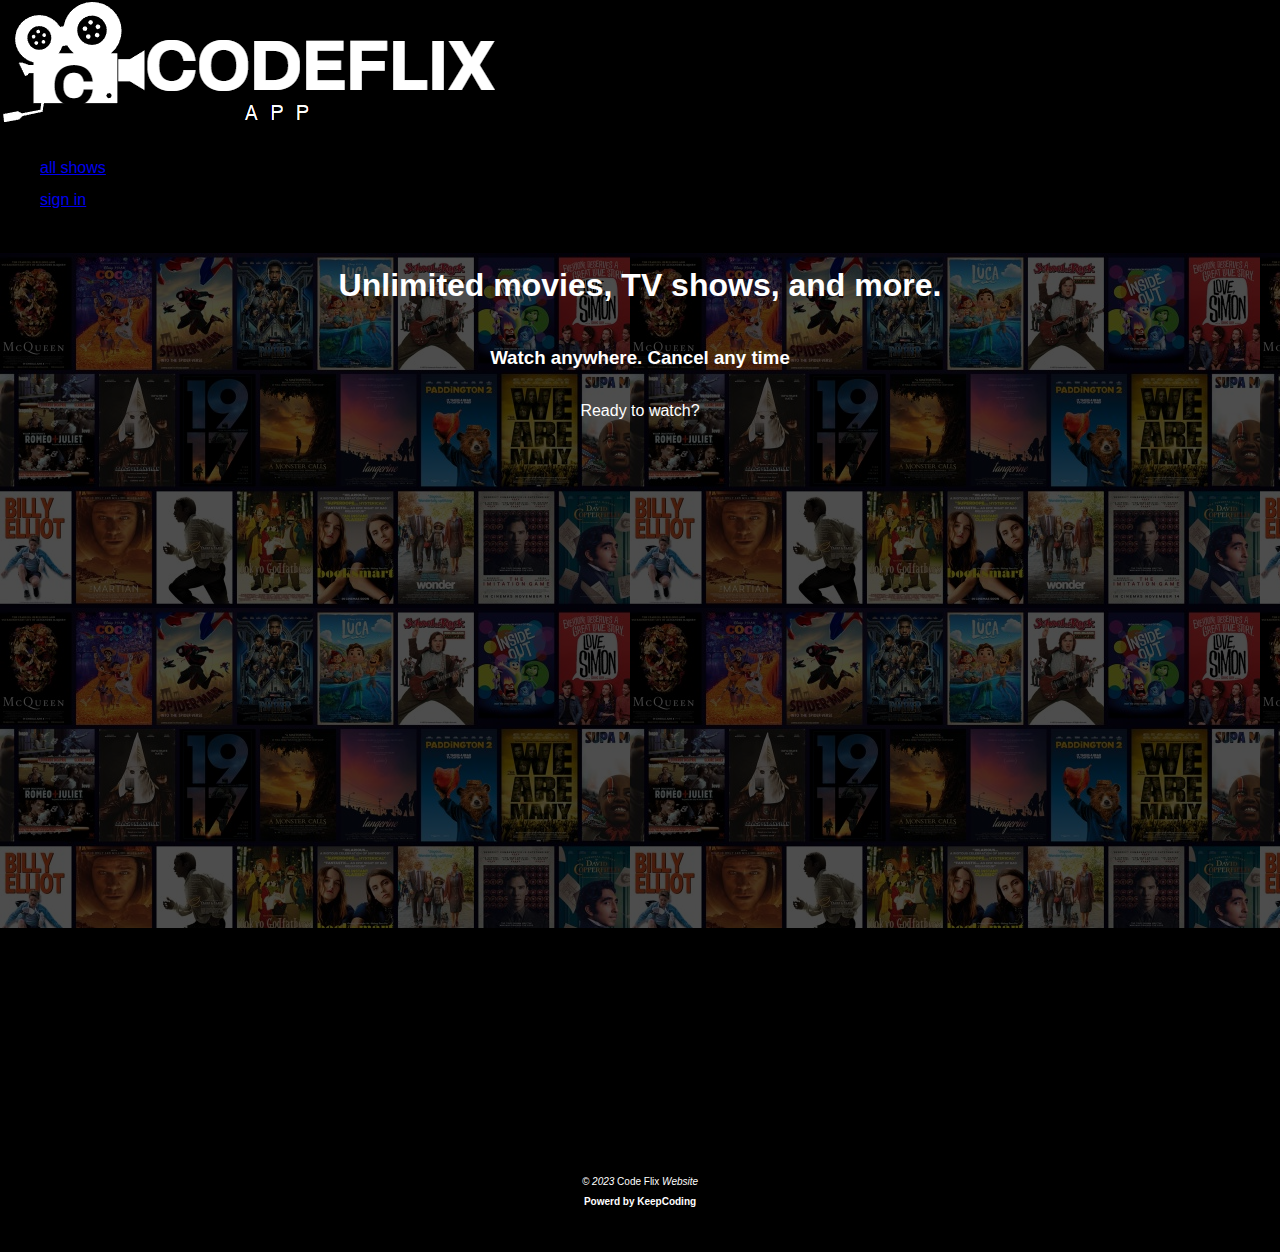
==== index.html @ ec3cf924 "Continuo con el header" ====
<!DOCTYPE html>
<html lang="es">
  <head>
    <meta charset="UTF-8" />
    <meta name="viewport" content="width=device-width, initial-scale=1.0" />
    <link rel="stylesheet" type="text/css" href="styles/normalize.css" />
    <link rel="stylesheet" type="text/css" href="common.css" />
    <link rel="stylesheet" type="text/css" href="styles/footer.css" />
    <link rel="stylesheet" type="text/css" href="styles/banner.css" />
    <title>Codeflix</title>
  </head>
  <body>
    <header class="header">
      <div class="header__logo">
        <img src="assets/app/codeflix.png" alt="Logo" title="Logo Codeflix" />
      </div>
      <nav class="header__nav">
        <ul>
          <li>
            <a href="#shows">all shows</a>
          </li>
          <li>
            <a href="sign-in.html">sign in</a>
          </li>
        </ul>
      </nav>
    </header>
    <!--FIN HEADER-->

    <main class="main">
      <section class="banner">
        <div class="banner__image"></div>
        <div class="banner__content">
          <h1>Unlimited movies, TV shows, and more.</h1>
          <h3>Watch anywhere. Cancel any time</h3>
          <p>Ready to watch?</p>
        </div>
      </section>
    </main>

    <footer class="footer">
      <p class="footer__text no--margin">
        &copy 2023 <em class="footer__brand">Code Flix</em> Website
      </p>
      <p class="no--margin"><strong>Powerd by KeepCoding</strong></p>
    </footer>
  </body>
</html>
---- styles/footer.css ----
@import "common.css";

.footer{
    background-color: var(--black);
    color: var(--white);
    text-align: center;
    padding: 40px;
    font-size: 1rem;
}

.footer__text{
    font-style: italic;
}

.footer__brand{
    font-style: normal;
}
---- styles/banner.css ----
@import "common.css";

.banner{
    height: 75vh;
    text-align: center;
    position: relative;
}

.banner__content{
    position: relative;
    z-index: 1;
}

.banner__image{
    background-image: url('../assets/app/catalog.jpg');
    background-repeat: repeat;
    position: absolute;
    top: 0;
    bottom: 0;
    right: 0;
    left: 0;
    z-index: 0;
    opacity: 0.3;
}
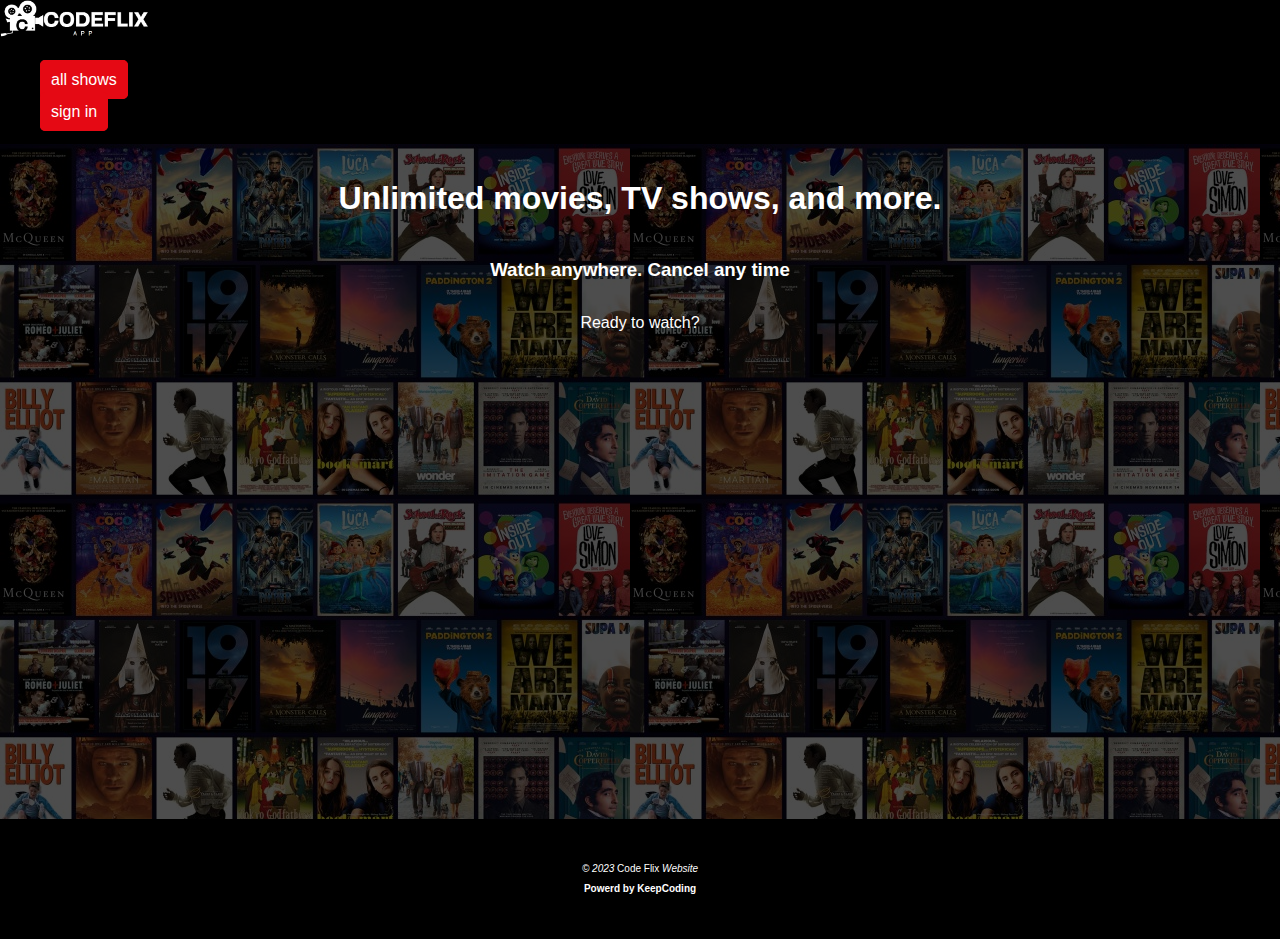
==== commit adf3c449: "Agrego archivo de componentes y continuo maquetando el header y navbar" ====
--- a/index.html
+++ b/index.html
@@ -4,26 +4,30 @@
     <meta charset="UTF-8" />
     <meta name="viewport" content="width=device-width, initial-scale=1.0" />
     <link rel="stylesheet" type="text/css" href="styles/normalize.css" />
-    <link rel="stylesheet" type="text/css" href="common.css" />
+    <link rel="stylesheet" type="text/css" href="styles/variables.css" />
+    <link rel="stylesheet" type="text/css" href="styles/common.css" />
     <link rel="stylesheet" type="text/css" href="styles/footer.css" />
     <link rel="stylesheet" type="text/css" href="styles/banner.css" />
+    <link rel="stylesheet" type="text/css" href="styles/header.css" />
+    <link rel="stylesheet" type="text/css" href="styles/componets.css" />
     <title>Codeflix</title>
   </head>
-  <body>
+  <body class="main__container">
     <header class="header">
       <div class="header__logo">
         <img src="assets/app/codeflix.png" alt="Logo" title="Logo Codeflix" />
       </div>
       <nav class="header__nav">
         <ul>
-          <li>
-            <a href="#shows">all shows</a>
+          <li class="header__nav__item no--underline">
+            <a class="btn" href="#shows">all shows</a>
           </li>
-          <li>
-            <a href="sign-in.html">sign in</a>
+          <li class="header__nav__item no--underline">
+            <a class="btn" href="sign-in.html">sign in</a>
           </li>
         </ul>
       </nav>
+      <!--FIN NAV-->
     </header>
     <!--FIN HEADER-->
 
@@ -36,6 +40,7 @@
           <p>Ready to watch?</p>
         </div>
       </section>
+      <!--FIN BANNER-->
     </main>
 
     <footer class="footer">
@@ -44,5 +49,6 @@
       </p>
       <p class="no--margin"><strong>Powerd by KeepCoding</strong></p>
     </footer>
+    <!--FIN FOOTER-->
   </body>
 </html>
--- a/styles/variables.css
+++ b/styles/variables.css
@@ -0,0 +1,7 @@
+:root{
+    --black: #000;
+    --white: #fff;
+    --main-brand-color: #e50914;
+    --main-brand-color-light: #e44e54;
+    font-family: sans-serif;
+}--- a/styles/common.css
+++ b/styles/common.css
@@ -0,0 +1,34 @@
+@import url("variables.css");
+
+/***** RESET ******/
+html {
+    box-sizing: border-box;
+    font-size: 62.5%; /* 1 rem = 10px */    
+}
+*, *:before, *:after {
+    box-sizing: inherit;
+}
+body {
+    font-size: 1.6rem;
+    line-height: 2;
+    background-color:var(--black);
+}
+
+.main_container{
+    width: 100vw;
+    height: 100vh;
+    overflow: hidden;
+    color: var(--white);
+}
+
+.no--margin{
+    margin: 0;
+}
+
+.no--underline{
+    text-decoration: none;
+}
+
+.hidden{
+    display: none;
+}--- a/styles/footer.css
+++ b/styles/footer.css
@@ -1,4 +1,4 @@
-@import "common.css";
+@import url("variables.css");
 
 .footer{
     background-color: var(--black);
--- a/styles/banner.css
+++ b/styles/banner.css
@@ -1,9 +1,11 @@
-@import "common.css";
+@import url("variables.css");
 
 .banner{
     height: 75vh;
+    overflow: hidden;
     text-align: center;
     position: relative;
+    color: var(--white);
 }
 
 .banner__content{
--- a/styles/header.css
+++ b/styles/header.css
@@ -0,0 +1,26 @@
+@import url("variables.css");
+
+.header{
+    position: sticky;
+    background-color: var(--black);
+    top: 0;
+    z-index: 2;
+}
+
+.header__logo{
+    max-width: 15rem;
+}
+
+.header__logo img{
+    width: 100%;
+    height: 100%;
+}
+
+.header__nav__item{
+    list-style: none;
+}
+
+.header__nav__item a{
+    text-decoration: none;
+    
+}--- a/styles/componets.css
+++ b/styles/componets.css
@@ -0,0 +1,9 @@
+@import url("variables.css");
+
+.btn{
+    color: var(--white);
+    background-color: var(--main-brand-color);
+    padding: 1rem;
+    border-radius: .5rem;
+    border: 1px solid var(--main-brand-color);
+}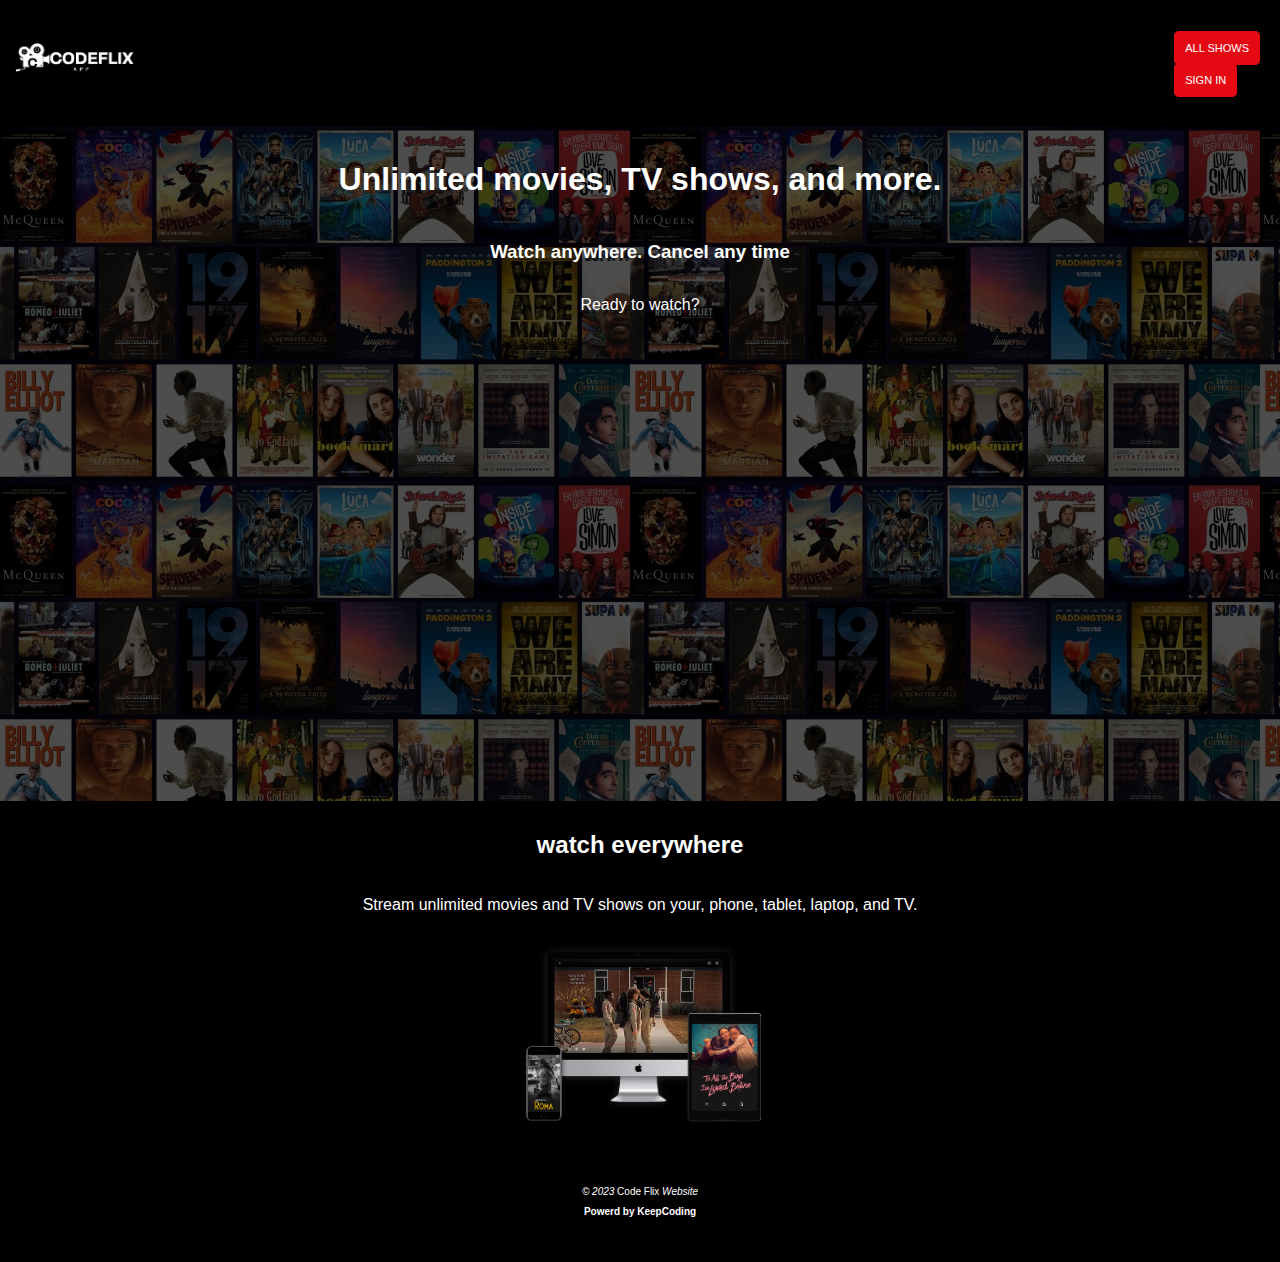
==== commit e4fca94c: "Termino el header, info y comienzo con el responsive" ====
--- a/index.html
+++ b/index.html
@@ -10,6 +10,7 @@
     <link rel="stylesheet" type="text/css" href="styles/banner.css" />
     <link rel="stylesheet" type="text/css" href="styles/header.css" />
     <link rel="stylesheet" type="text/css" href="styles/componets.css" />
+    <link rel="stylesheet" type="text/css" href="styles/info.css" />
     <title>Codeflix</title>
   </head>
   <body class="main__container">
@@ -19,7 +20,7 @@
       </div>
       <nav class="header__nav">
         <ul>
-          <li class="header__nav__item no--underline">
+          <li class="header__nav__item no--underline hidden--xs">
             <a class="btn" href="#shows">all shows</a>
           </li>
           <li class="header__nav__item no--underline">
@@ -41,6 +42,25 @@
         </div>
       </section>
       <!--FIN BANNER-->
+
+      <section class="info">
+        <!-- texto -->
+        <div class="info__text">
+          <h2>watch everywhere</h2>
+          <p>
+            Stream unlimited movies and TV shows on your, phone, tablet, laptop,
+            and TV.
+          </p>
+        </div>
+        <!-- video -->
+        <div class="info__video">
+          <img src="assets/app/device-pile.png" alt="video image" />
+          <video src="assets/app/video-devices.m4v" muted autoplay loop>
+            <source src="assets/app/video-devices.m4v" type="video/mp4" />
+          </video>
+        </div>
+      </section>
+      <!--FIN INFO-->
     </main>
 
     <footer class="footer">
--- a/styles/common.css
+++ b/styles/common.css
@@ -12,6 +12,7 @@
     font-size: 1.6rem;
     line-height: 2;
     background-color:var(--black);
+    color: var(--white);
 }
 
 .main_container{
@@ -29,6 +30,6 @@
     text-decoration: none;
 }
 
-.hidden{
+.hidden--xs{
     display: none;
 }--- a/styles/header.css
+++ b/styles/header.css
@@ -5,10 +5,14 @@
     background-color: var(--black);
     top: 0;
     z-index: 2;
+    display: flex;
+    justify-content: space-between;
+    align-items: center;
+    padding: 1.5rem;
 }
 
 .header__logo{
-    max-width: 15rem;
+    max-width: 12rem;
 }
 
 .header__logo img{
--- a/styles/componets.css
+++ b/styles/componets.css
@@ -6,4 +6,14 @@
     padding: 1rem;
     border-radius: .5rem;
     border: 1px solid var(--main-brand-color);
+    font-size: 1.1rem;
+    margin: .5rem;
+    text-transform: uppercase;
+}
+
+/* RESPONSIVE */
+@media screen and (min-width: 768px){
+    .hidden--xs{
+        display: block;
+    }
 }--- a/styles/info.css
+++ b/styles/info.css
@@ -0,0 +1,28 @@
+.info {
+    width: 90%;
+    margin: 0 auto;
+    max-width: 768px;
+  }
+
+  .info__text{
+    text-align: center;
+  }
+  
+  .info .info__video {
+    position: relative;
+    display: flex;
+    justify-content: center;
+  }
+  
+  .info .info__video img {
+    position: relative;
+    z-index: 2;
+    width: 274px;
+  }
+  
+  .info .info__video video {
+    position: absolute;
+    z-index: 1;
+    top: 30px;
+    width: 175px;
+  }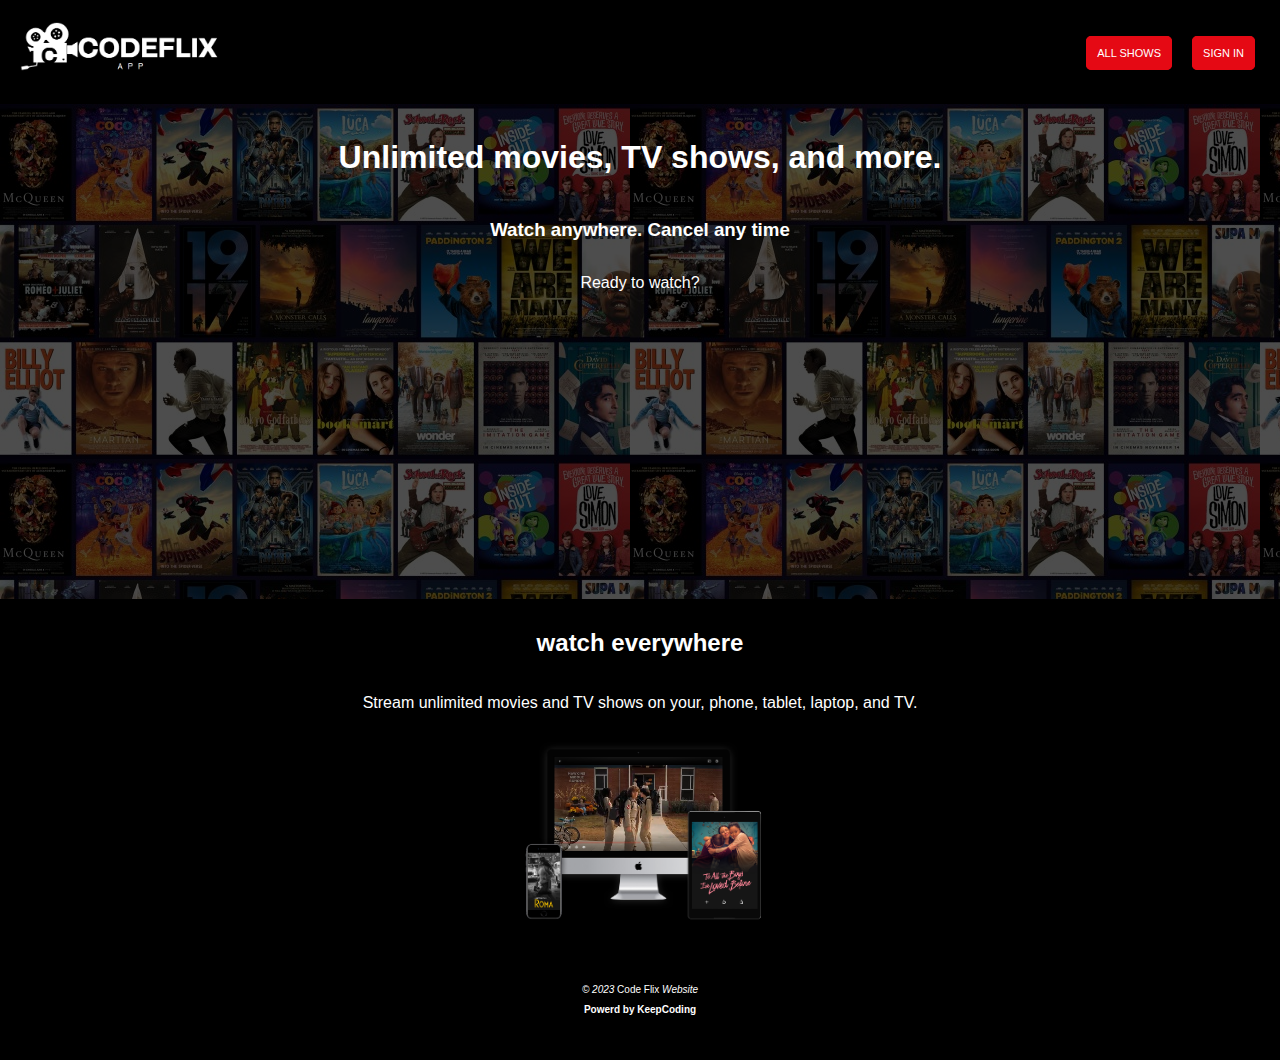
==== commit c4a6ab67: "Trabajo en el responsive del navbar y el banner" ====
--- a/index.html
+++ b/index.html
@@ -19,7 +19,7 @@
         <img src="assets/app/codeflix.png" alt="Logo" title="Logo Codeflix" />
       </div>
       <nav class="header__nav">
-        <ul>
+        <ul class="header__list">
           <li class="header__nav__item no--underline hidden--xs">
             <a class="btn" href="#shows">all shows</a>
           </li>
--- a/styles/banner.css
+++ b/styles/banner.css
@@ -23,4 +23,17 @@
     left: 0;
     z-index: 0;
     opacity: 0.3;
-}+}
+
+@media(min-width: 768px){
+    .banner{
+        height: 55vh;
+    }
+}
+
+/* SOLO APLICA EL HOVER CUANDO ESTE DISPONIBLE */
+/* @media(hover: hover){
+    p:hover{
+        color: yellow;
+    }
+} */--- a/styles/header.css
+++ b/styles/header.css
@@ -8,7 +8,7 @@
     display: flex;
     justify-content: space-between;
     align-items: center;
-    padding: 1.5rem;
+    padding: 2rem;
 }
 
 .header__logo{
@@ -20,6 +20,12 @@
     height: 100%;
 }
 
+.header__list{
+    display: flex;
+    align-items: center;
+    gap: 1rem;
+}
+
 .header__nav__item{
     list-style: none;
 }
@@ -27,4 +33,10 @@
 .header__nav__item a{
     text-decoration: none;
     
+}
+
+@media(min-width: 768px){
+    .header__logo{
+        max-width: 20rem;
+    }
 }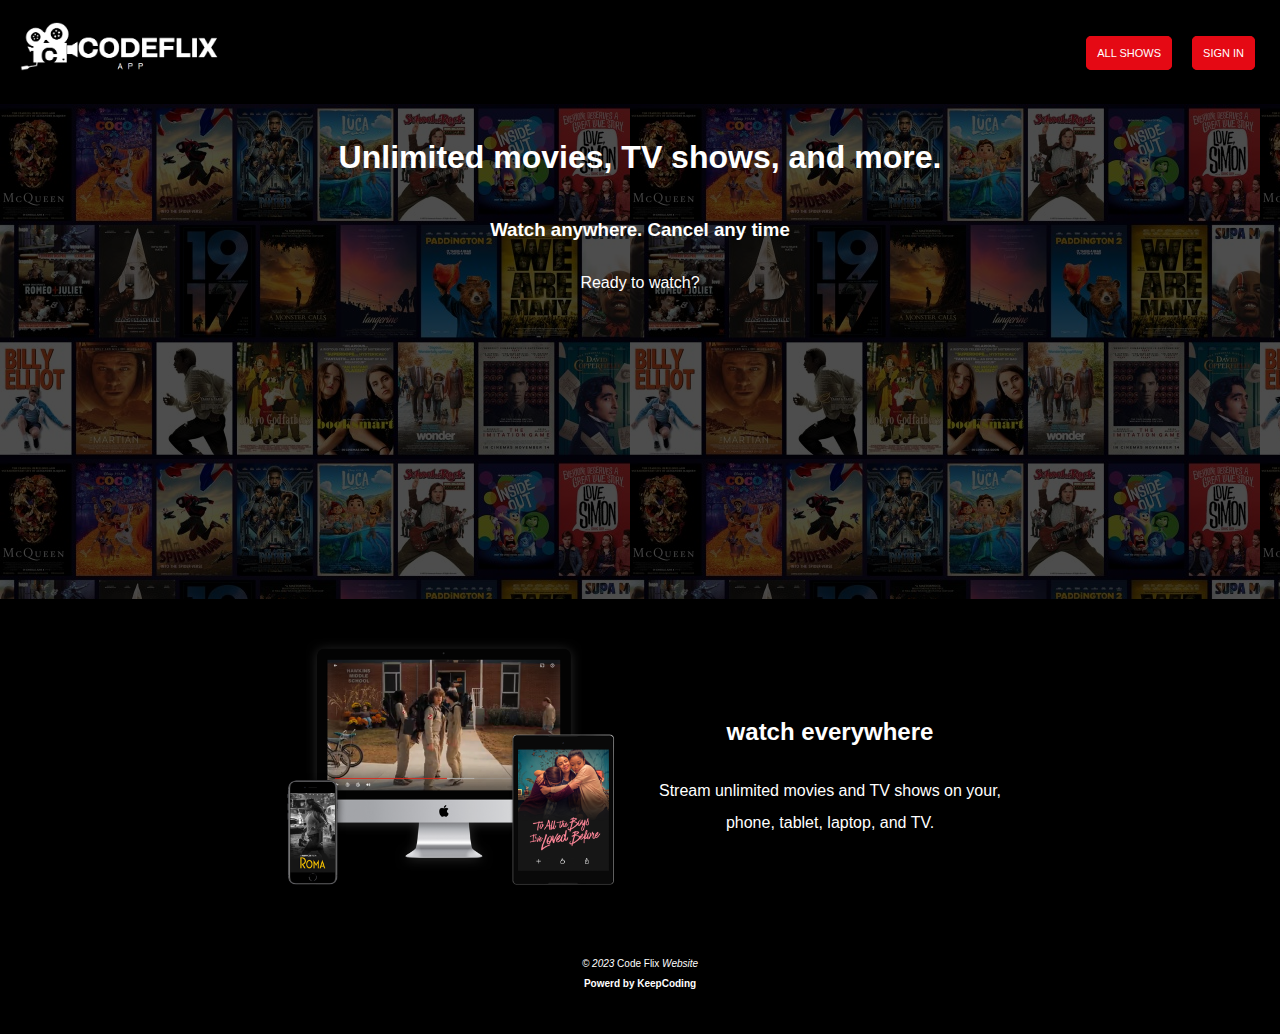
==== commit 2ece7bfe: "trabajo sobre el formulario" ====
--- a/index.html
+++ b/index.html
@@ -55,7 +55,13 @@
         <!-- video -->
         <div class="info__video">
           <img src="assets/app/device-pile.png" alt="video image" />
-          <video src="assets/app/video-devices.m4v" muted autoplay loop>
+          <video
+            src="assets/app/video-devices.m4v"
+            playsinline
+            muted
+            autoplay
+            loop
+          >
             <source src="assets/app/video-devices.m4v" type="video/mp4" />
           </video>
         </div>
--- a/styles/common.css
+++ b/styles/common.css
@@ -15,7 +15,7 @@
     color: var(--white);
 }
 
-.main_container{
+.main__container{
     width: 100vw;
     height: 100vh;
     overflow: hidden;
--- a/styles/info.css
+++ b/styles/info.css
@@ -25,4 +25,23 @@
     z-index: 1;
     top: 30px;
     width: 175px;
+  }
+  
+  @media(min-width: 768px){
+    .info .info__video img{
+      width: 380px;
+    }
+
+    .info .info__video video{
+      width: 240px;
+    }
+  }
+
+  @media(min-width: 1024px){
+    .info{
+      display: flex;
+      flex-direction: row-reverse;
+      align-items: center;
+      padding-top: 3rem;
+    }
   }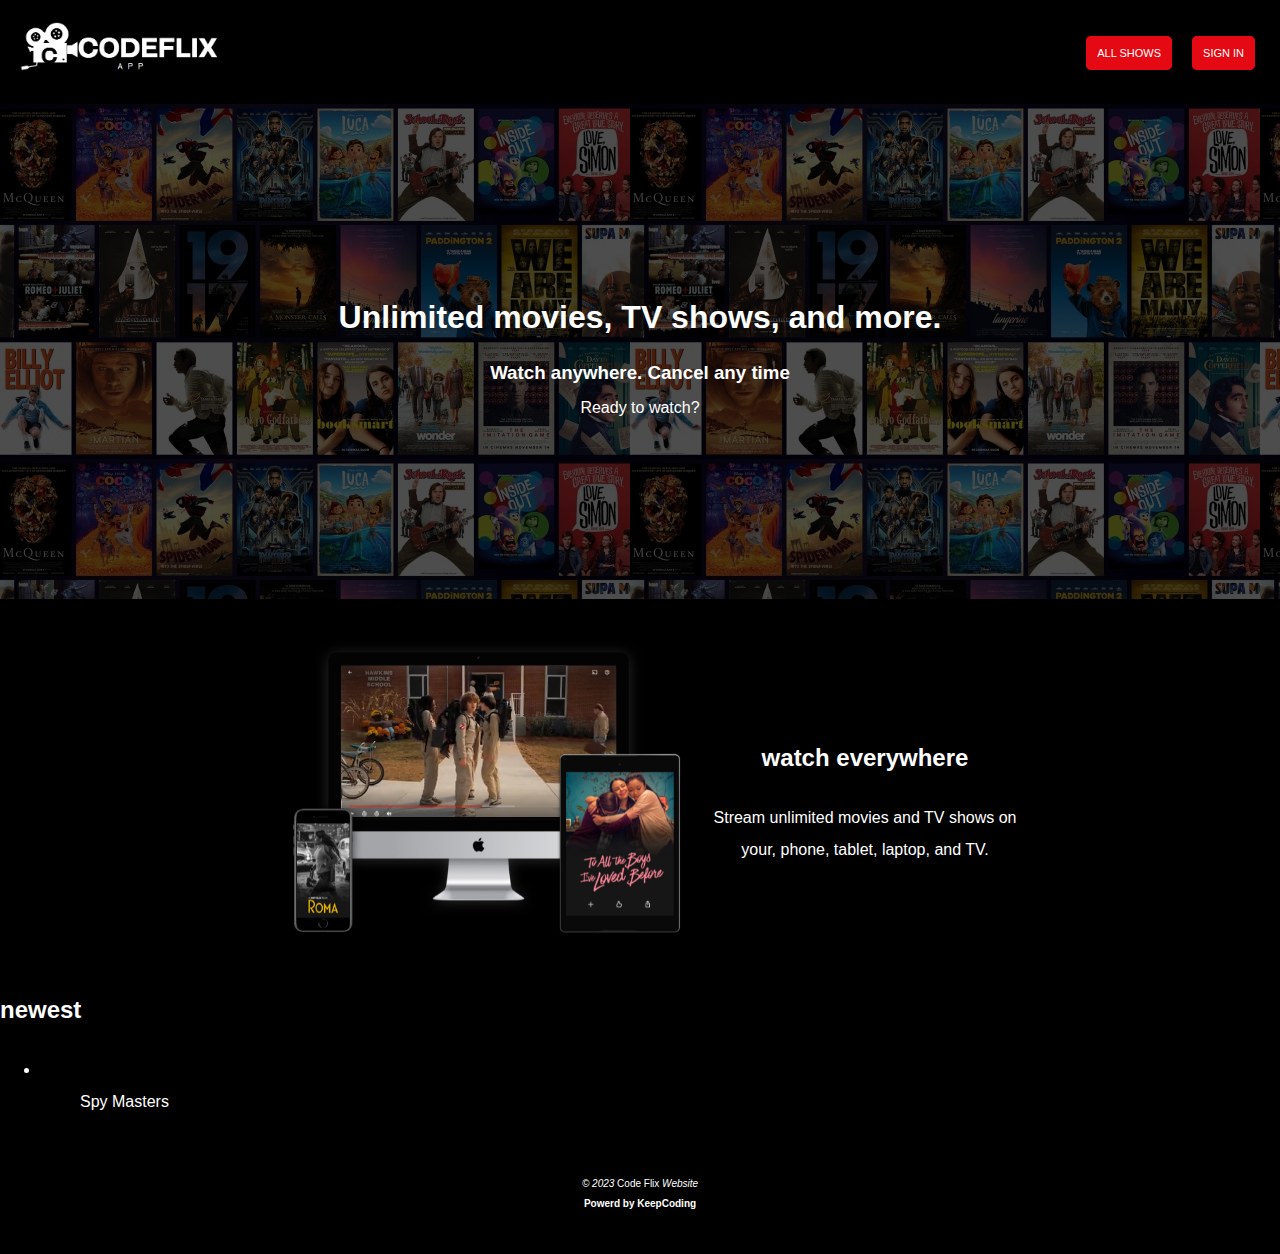
==== commit 95d98bff: "Comienzo cno la seccion de shows" ====
--- a/index.html
+++ b/index.html
@@ -37,8 +37,8 @@
         <div class="banner__image"></div>
         <div class="banner__content">
           <h1>Unlimited movies, TV shows, and more.</h1>
-          <h3>Watch anywhere. Cancel any time</h3>
-          <p>Ready to watch?</p>
+          <h3 class="no--margin">Watch anywhere. Cancel any time</h3>
+          <p class="no--margin">Ready to watch?</p>
         </div>
       </section>
       <!--FIN BANNER-->
@@ -67,8 +67,25 @@
         </div>
       </section>
       <!--FIN INFO-->
+
+      <section class="shows">
+        <!-- SERIES -->
+        <section class="">
+          <h2>newest</h2>
+          <ul>
+            <li>
+              <figure>
+                <img src="" alt="" />
+                <figcaption>Spy Masters</figcaption>
+              </figure>
+            </li>
+          </ul>
+        </section>
+        <!-- DOCUS -->
+        <section class=""></section>
+      </section>
     </main>
-
+    <!--FIN SHOWS-->
     <footer class="footer">
       <p class="footer__text no--margin">
         &copy 2023 <em class="footer__brand">Code Flix</em> Website
--- a/styles/common.css
+++ b/styles/common.css
@@ -18,7 +18,6 @@
 .main__container{
     width: 100vw;
     height: 100vh;
-    overflow: hidden;
     color: var(--white);
 }
 
@@ -30,6 +29,10 @@
     text-decoration: none;
 }
 
+.no--resize{
+    resize: none;
+}
+
 .hidden--xs{
     display: none;
 }--- a/styles/banner.css
+++ b/styles/banner.css
@@ -1,16 +1,23 @@
 @import url("variables.css");
 
 .banner{
-    height: 75vh;
+    height: 65vh;
     overflow: hidden;
     text-align: center;
     position: relative;
     color: var(--white);
+    display: flex;
+    align-items: center;
+    justify-content: center;
 }
 
 .banner__content{
     position: relative;
     z-index: 1;
+}
+
+.banner__content > h1{
+    line-height: 1;
 }
 
 .banner__image{
--- a/styles/componets.css
+++ b/styles/componets.css
@@ -11,6 +11,35 @@
     text-transform: uppercase;
 }
 
+.btn:hover{
+    cursor: pointer;
+}
+
+.btn__secondary{
+    background-color: rgba(0, 0, 0, 0);
+    border: 1px solid var(--white);
+}
+.form__element{
+    display: flex;
+    flex-direction: column;
+    margin-bottom: 1rem;
+}
+
+.form__label{
+    margin-bottom: .8rem;
+    font-size: 1.5rem;
+    font-weight: 400;
+    text-transform: capitalize;
+}
+
+.form__input{
+    padding: 1.2rem 1rem;
+    border-radius: .5rem;
+    background-color:rgb(83, 90, 91);
+    border: none;
+    color: var(--white);
+}
+
 /* RESPONSIVE */
 @media screen and (min-width: 768px){
     .hidden--xs{
--- a/styles/info.css
+++ b/styles/info.css
@@ -29,11 +29,11 @@
   
   @media(min-width: 768px){
     .info .info__video img{
-      width: 380px;
+      width: 450px;
     }
 
     .info .info__video video{
-      width: 240px;
+      width: 280px;
     }
   }
 
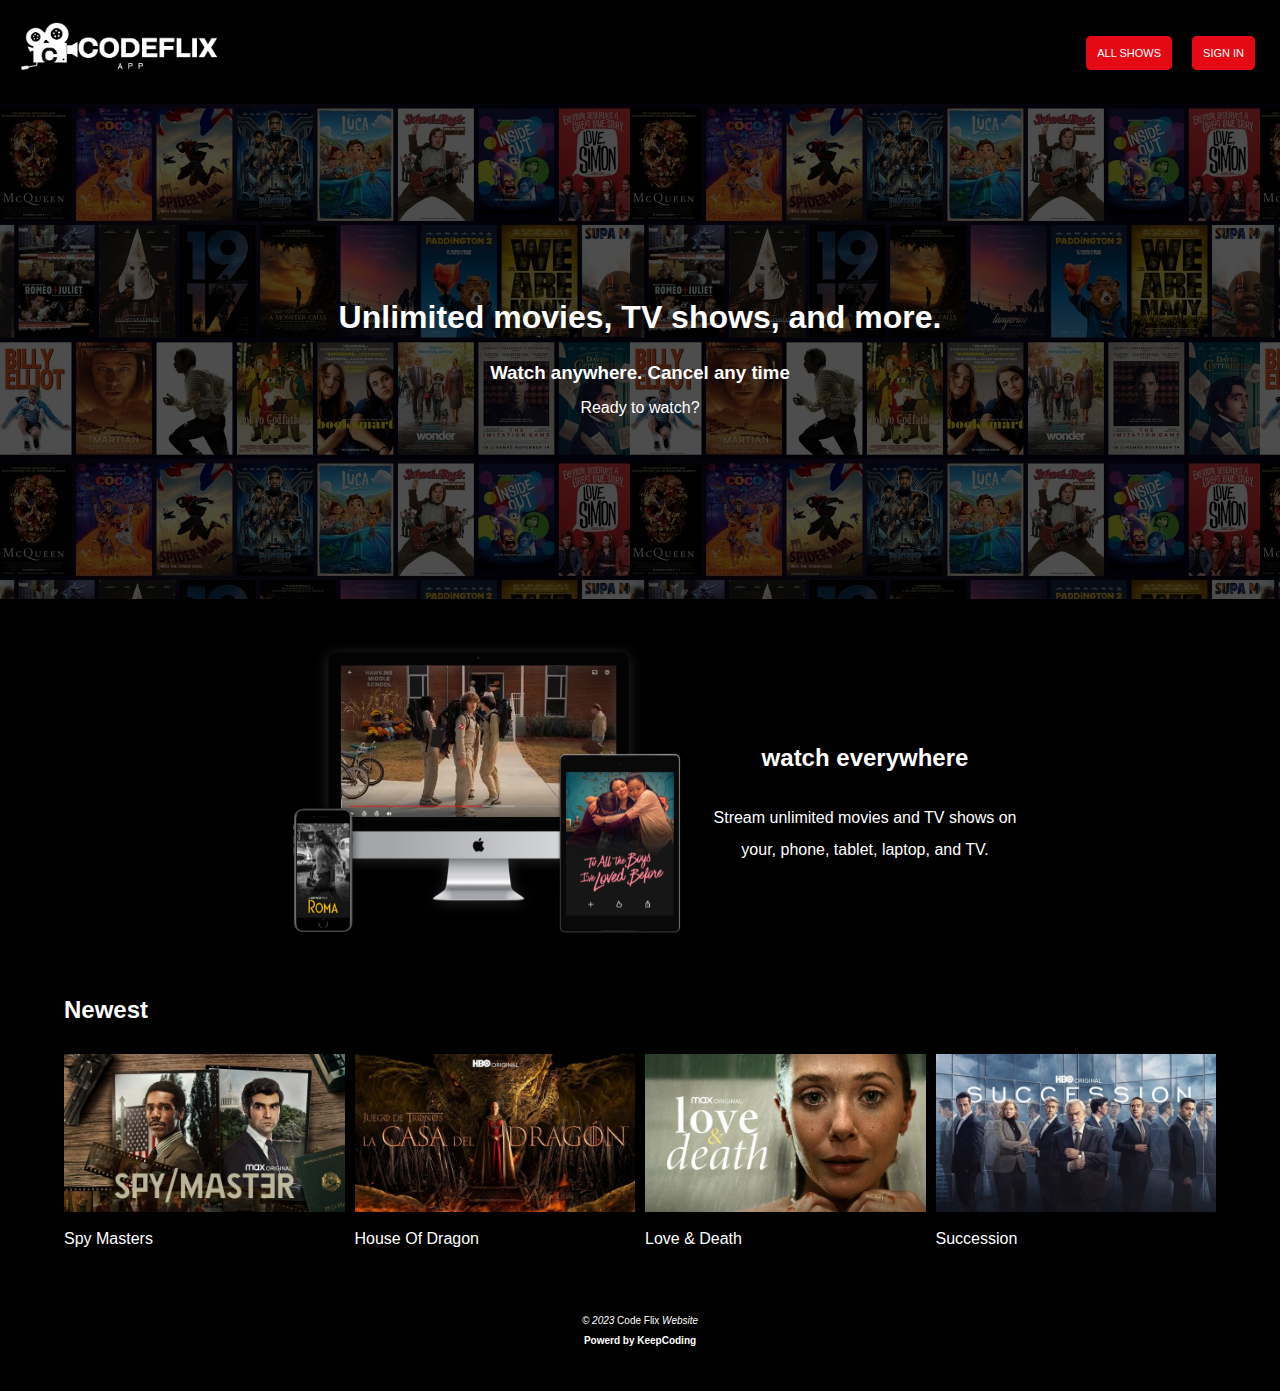
==== commit ad20d03d: "Continuo con la seccion de shows y agrego animaciones al banner" ====
--- a/index.html
+++ b/index.html
@@ -11,12 +11,21 @@
     <link rel="stylesheet" type="text/css" href="styles/header.css" />
     <link rel="stylesheet" type="text/css" href="styles/componets.css" />
     <link rel="stylesheet" type="text/css" href="styles/info.css" />
+    <link rel="stylesheet" type="text/css" href="styles/shows.css" />
+    <meta property="og:title" content="Codeflix" />
+    <meta property="og:description" content="Codeflix website description" />
+    <meta
+      property="og:image"
+      content="https://github.com/Snipsx17/html-css-keepcoding/blob/main/assets/app/catalog.jpg?raw=true"
+    />
     <title>Codeflix</title>
   </head>
   <body class="main__container">
     <header class="header">
       <div class="header__logo">
-        <img src="assets/app/codeflix.png" alt="Logo" title="Logo Codeflix" />
+        <a href="index.html"
+          ><img src="assets/app/codeflix.png" alt="Logo" title="Logo Codeflix"
+        /></a>
       </div>
       <nav class="header__nav">
         <ul class="header__list">
@@ -70,13 +79,34 @@
 
       <section class="shows">
         <!-- SERIES -->
-        <section class="">
+        <section class="series">
           <h2>newest</h2>
-          <ul>
+          <ul class="shows__list">
             <li>
               <figure>
-                <img src="" alt="" />
+                <img src="assets/series/serie_1.jpg" alt="spy masters" />
                 <figcaption>Spy Masters</figcaption>
+              </figure>
+            </li>
+
+            <li>
+              <figure>
+                <img src="assets/series/serie_2.jpg" alt="house of dragon" />
+                <figcaption>house of dragon</figcaption>
+              </figure>
+            </li>
+
+            <li>
+              <figure>
+                <img src="assets/series/serie_3.jpg" alt="love & death" />
+                <figcaption>love & death</figcaption>
+              </figure>
+            </li>
+
+            <li>
+              <figure>
+                <img src="assets/series/serie_4.jpg" alt="succession" />
+                <figcaption>succession</figcaption>
               </figure>
             </li>
           </ul>
--- a/styles/banner.css
+++ b/styles/banner.css
@@ -14,6 +14,7 @@
 .banner__content{
     position: relative;
     z-index: 1;
+    animation: fade-In .8s ease;
 }
 
 .banner__content > h1{
@@ -43,4 +44,15 @@
     p:hover{
         color: yellow;
     }
-} */+} */
+
+@keyframes fade-In {
+    0%{
+        opacity: 0;
+        top: 200px;
+    }
+    100%{
+        opacity: 1;
+        top: 0px;
+    }
+}--- a/styles/componets.css
+++ b/styles/componets.css
@@ -9,10 +9,12 @@
     font-size: 1.1rem;
     margin: .5rem;
     text-transform: uppercase;
+    transition: all .2s linear;
 }
 
 .btn:hover{
     cursor: pointer;
+    background-color: var(--main-brand-color-light);
 }
 
 .btn__secondary{
--- a/styles/shows.css
+++ b/styles/shows.css
@@ -0,0 +1,34 @@
+.shows{
+    width: 90vw;
+    margin: 0 auto;
+}
+
+.series h2{
+    text-transform: capitalize;
+}
+
+.shows__list{
+    list-style: none;
+    display: grid;
+    grid-template-columns: repeat(2, 1fr);
+    gap: 1rem;
+    padding: 0;
+}
+
+.shows__list li img{
+    width: 100%;
+}
+
+.shows__list figure{
+    margin: 0;
+}
+
+.shows__list figcaption{
+    text-transform: capitalize;
+}
+
+@media(min-width: 768px){
+    .shows__list{
+        grid-template-columns: repeat(4, 1fr);
+    }
+}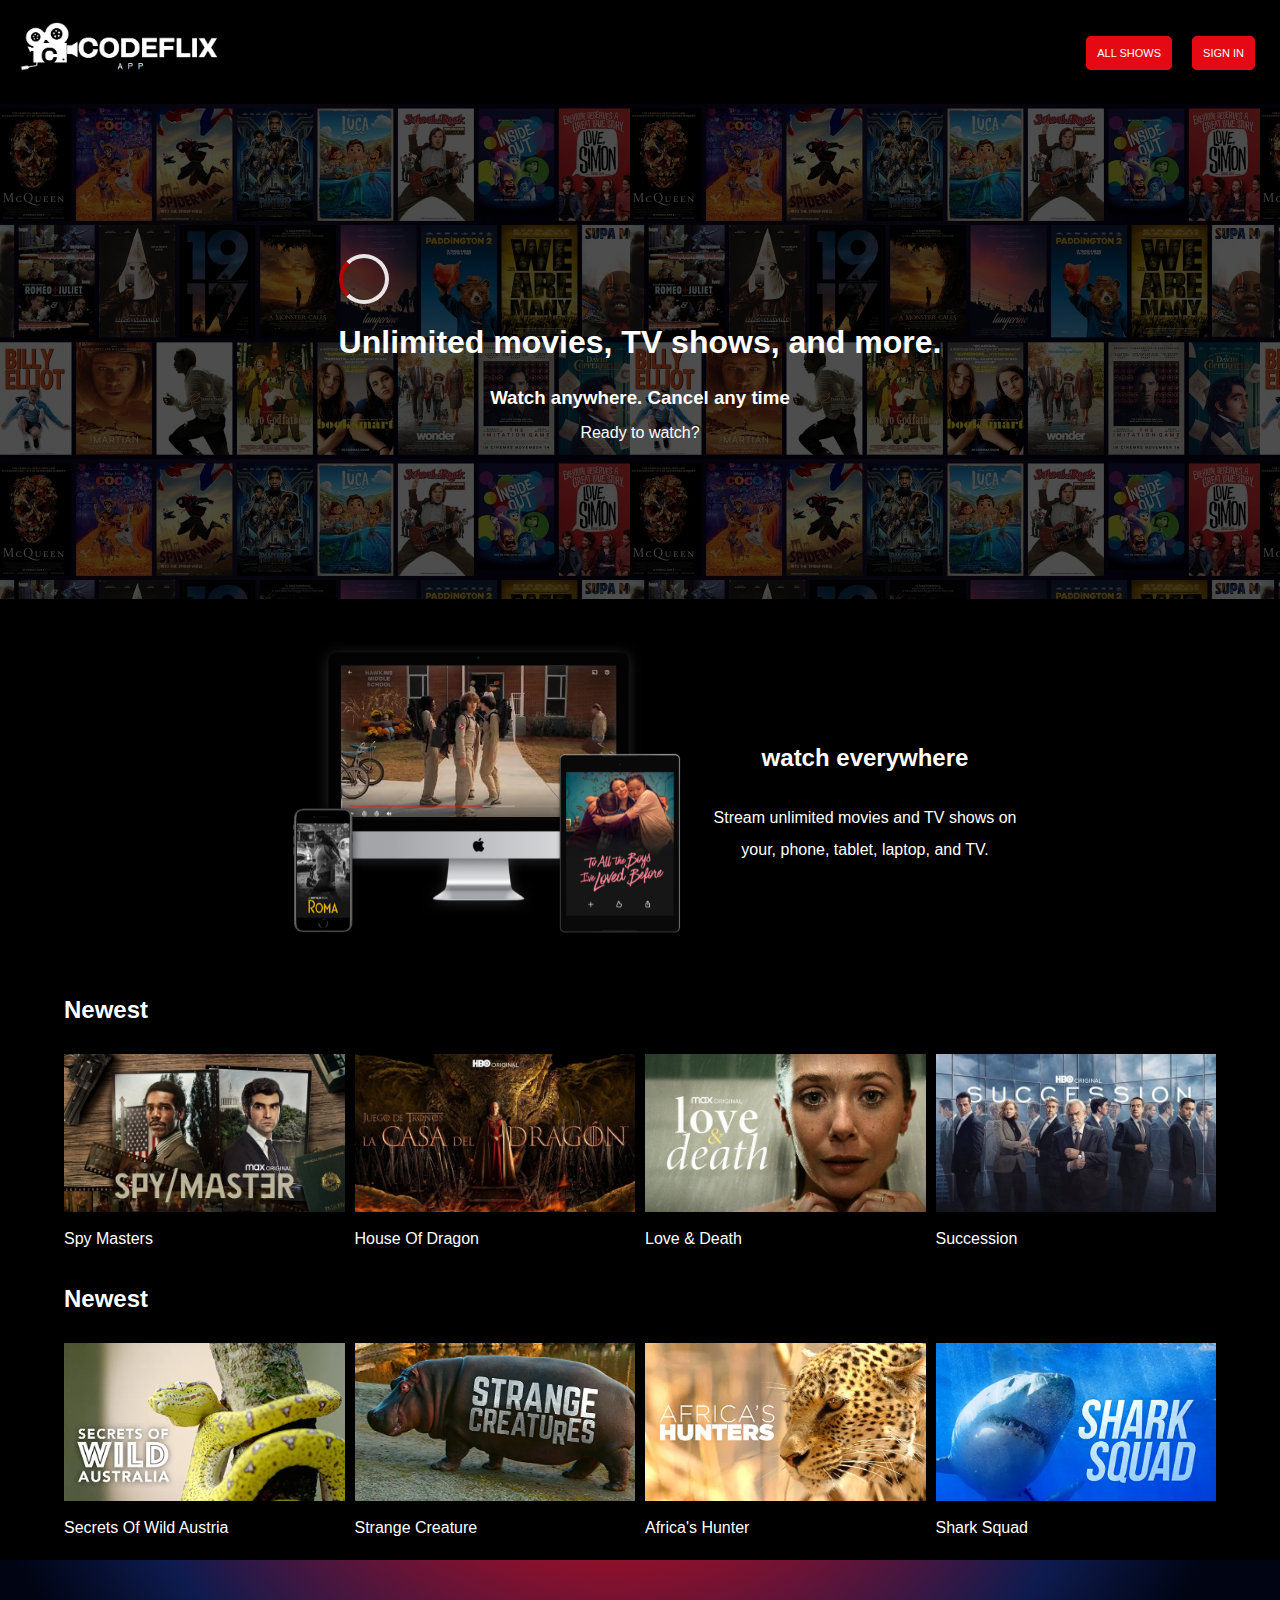
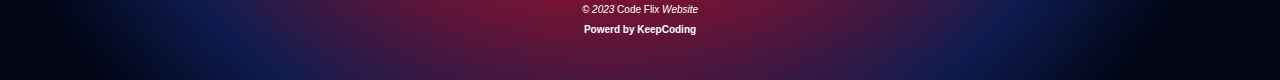
==== commit 2928120c: "Termino la segunda seccion de documentales" ====
--- a/index.html
+++ b/index.html
@@ -45,6 +45,7 @@
       <section class="banner">
         <div class="banner__image"></div>
         <div class="banner__content">
+          <div class="spinner"></div>
           <h1>Unlimited movies, TV shows, and more.</h1>
           <h3 class="no--margin">Watch anywhere. Cancel any time</h3>
           <p class="no--margin">Ready to watch?</p>
@@ -112,7 +113,41 @@
           </ul>
         </section>
         <!-- DOCUS -->
-        <section class=""></section>
+        <section class="docus">
+          <h2>newest</h2>
+          <ul class="shows__list">
+            <li>
+              <figure>
+                <img
+                  src="assets/docus/docu_1.webp"
+                  alt="secrets of wild austria"
+                />
+                <figcaption>secrets of wild austria</figcaption>
+              </figure>
+            </li>
+
+            <li>
+              <figure>
+                <img src="assets/docus/docu_2.webp" alt="strange creature" />
+                <figcaption>strange creature</figcaption>
+              </figure>
+            </li>
+
+            <li>
+              <figure>
+                <img src="assets/docus/docu_3.webp" alt="africa's hunter" />
+                <figcaption>africa's hunter</figcaption>
+              </figure>
+            </li>
+
+            <li>
+              <figure>
+                <img src="assets/docus/docu_4.webp" alt="shark squad" />
+                <figcaption>shark squad</figcaption>
+              </figure>
+            </li>
+          </ul>
+        </section>
       </section>
     </main>
     <!--FIN SHOWS-->
--- a/styles/footer.css
+++ b/styles/footer.css
@@ -2,6 +2,7 @@
 
 .footer{
     background-color: var(--black);
+    background: radial-gradient(circle, rgba(212,0,0,1) 0%, rgba(12,11,102,1) 100%);
     color: var(--white);
     text-align: center;
     padding: 40px;
@@ -14,4 +15,9 @@
 
 .footer__brand{
     font-style: normal;
+}
+@media(min-width: 768px){
+    .footer{
+        background: radial-gradient( 51.39% 511.66% at 47.68% -217.91%, #ff9900 0%, #e50914 17.27%, #0e1b4f 79.44%, #000413 100% );
+    }
 }--- a/styles/banner.css
+++ b/styles/banner.css
@@ -55,4 +55,23 @@
         opacity: 1;
         top: 0px;
     }
+}
+
+.spinner{
+    width: 50px;
+    height: 50px;
+    border-radius: 50%;
+    border: 4px solid rgb(233, 229, 229);
+    border-left-color: rgb(187, 2, 2);
+    animation: spin 1s ease-in-out;
+    animation-iteration-count: infinite;
+}
+
+@keyframes spin {
+    0%{
+        transform: rotate(0deg);
+    }
+    100%{
+        transform: rotate(360deg);
+    }
 }--- a/styles/shows.css
+++ b/styles/shows.css
@@ -3,7 +3,7 @@
     margin: 0 auto;
 }
 
-.series h2{
+.shows h2{
     text-transform: capitalize;
 }
 
